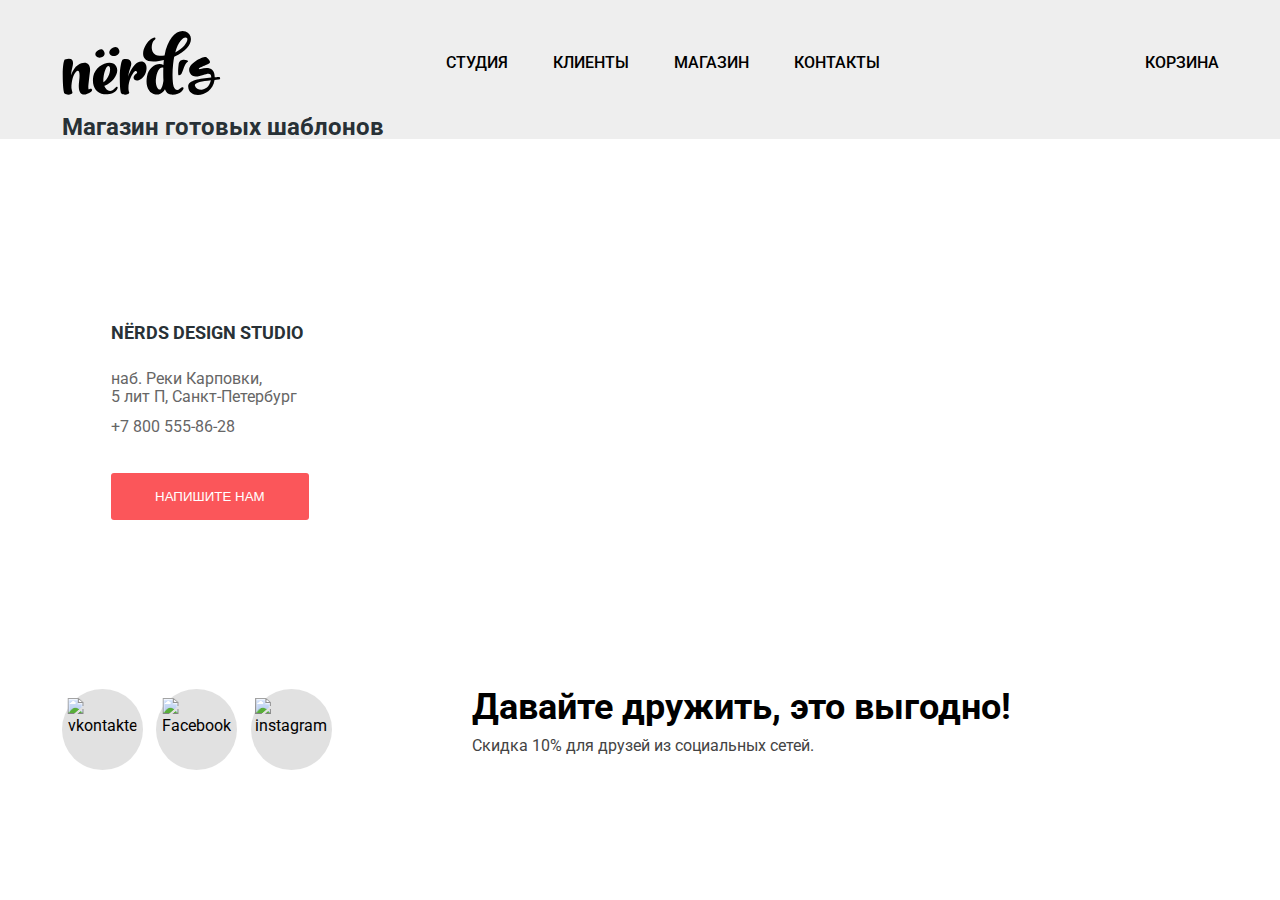
==== catalog.html @ 0bb06461 "добавил карту, начал каталог" ====
<!DOCTYPE html>
<html lang="ru">
<head>
    <meta charset="UTF-8">
    <meta http-equiv="X-UA-Compatible" content="IE=edge">
    <meta name="viewport" content="width=device-width, initial-scale=1.0">
    <title>Nerds-catalog</title>
    <link rel="preconnect" href="https://fonts.gstatic.com">
    <link href="https://fonts.googleapis.com/css2?family=Roboto:wght@400;500;700&display=swap" rel="stylesheet">
    <link rel="stylesheet" href="styles.css">
    <link rel="stylesheet" href="catalog.css">
</head>
<body>
    <header>
        <div class="container">
            <nav class="top-panel">
                <img src="image\nerds-logo.svg" alt="Логотип nerds" width="159" height="65">
                <ul class="top-panel-list">
                    <li><a href="#">Студия</a></li>
                    <li><a href="#">Клиенты</a></li>
                    <li><a href="#">Магазин</a></li>
                    <li><a href="#">Контакты</a></li>
                </ul>
                <span class="basket-link"><a href="#">Корзина</a></span>
            </nav>
            <h2 class="slogon-catalog">Магазин готовых шаблонов</h2>
        </div>
    </header>
    <div class="contacts">
        <div class="contact">
            <div class="ymap"><div id="yandexmap" style="width: 1440px; height: 400px;"></div></div>
            <div class="contact-studio">
                <h3>NЁRDS DESIGN STUDIO</h3>
                <p>наб. Реки Карповки,<br>5 лит П, Санкт-Петербург</p>
                <span>+7 800 555-86-28</span>
                <button class="btn-popup">Напишите нам</button>
            </div>
            <div class="popup">
                <button class="popup-close"><img src="image\Shape (2).svg" ></button>
                <form class="popup-form">
                    <h2 class="popup-form-title">Напишите нам</h2>
                    <div class="popup-form-wrapper">
                        <p class="popup-form-text">
                            <label class="form-text">Ваше имя:</label>
                            <input class="form-input" type="text" placeholder="Имя Фамилия">
                        </p>
                        <p class="popup-form-text">
                            <label class="form-text">Ваш email:</label>
                            <input class="form-input" type="text" placeholder="email@example.com">
                        </p>
                    </div>
                    <p class="popup-form-text">
                        <label class="form-text">Текст письма:</label>
                        <textarea class="form-input" type="text" placeholder="В свободной форме"></textarea>
                    </p>
                    <button class="popup-btn">Отправить</button>
                </form>
            </div>
        </div>
    </div>
    <footer>
        <div class="container">
            <div class="footer">
                <div class="footer-application">
                    <a href="#"><div><img src="image\svg\vk.svg" alt="vkontakte"></div></a>
                    <a href="#"><div><img src="image\svg\f.svg" alt="Facebook"></div></a>
                    <a href="#"><div><img src="image\svg\insta-icon.svg" alt="instagram"></div></a>
                </div>
                <div class="footer-discount">
                    <p>Давайте дружить, это выгодно!</p>
                    <span>Скидка 10% для друзей из социальных сетей.</span>
                </div>
            </div>
        </div>
    </footer>
    <script src="https://api-maps.yandex.ru/2.1/?lang=ru_RU" type="text/javascript"></script>
    <script src="script.js"></script>
</body>
</html>
---- styles.css ----
body {
    padding: 0;
    margin: 0;
    font-family: Roboto, Arial, Helvetica, sans-serif;
    font-style: normal;
    font-weight: normal;
    font-size: 16px;
    line-height: 24px;
    color: #283136;
}

header {
    background: #EEEEEE;
}

a {
    text-decoration: none;
    color: #000;
}

p {
    margin: 0;
}

ul {
    margin: 0;
    padding: 0;
}

li {
    list-style: none;
}

button {
    border: none;
    cursor: pointer; 
}

.container {
    width: 1157px;
    margin: 0 auto;
}

.top-panel {
    padding-top: 30px;
    font-weight: 500;
    line-height: 30px;
    text-transform: uppercase;
    color: #000000;
    display: flex;
    align-items: center;
    justify-content: space-between;
}

.top-panel-list {
    display: flex;
}

.top-panel-list li {
    margin-left: 45px;
}

.top-panel-list a:hover {
    color: #FB565A;
}

.top-panel-list li:first-child {
    margin-left: 0;
}

.top-panel img:hover {
    opacity: 0.7;
}

.basket-link {
    padding-left: 40px;
    background-image: url(https://i.yapx.ru/MfP0i.png);
    background-repeat: no-repeat;
    background-position: left;
    
}

.basket-link a:hover {
    color: #FB565A;
}

.feature {
    padding: 80px 0;
    background-image: url(https://i.yapx.ru/MfCC7.png);
    background-repeat: no-repeat;
    background-size: contain;
    background-position: right;
    position: relative;
}

.feature span {
    font-weight: 500;
    font-size: 55px;
    line-height: 55px;
    color: #000000;
    display: block;
}

.feature p {
    margin-top: 25px;
    margin-bottom: 38px;
}

.feature-button {
    padding: 15px 54px;
    font-weight: 500;
    font-size: 16px;
    line-height: 18px;
    text-transform: uppercase;
    background: #FB565A;
    border-radius: 3px;
    color: #FFFFFF;
}

.feature-button:hover {
    background: #E74246;
}

.dots {
    width: 88px;
    height: 18px;
    left: 50%;
    display: flex;
    justify-content: space-between;
    position: absolute;
    transform: translateY(-80%);
}

.dot {
    width: 18px;
    height: 18px;
    background: #FFFFFF;
    border-radius: 50%;
    display: flex;
    justify-content: center;
    align-items: center;
    position: relative;
}

.active::before {
    content: "";
    width: 5px;
    height: 5px;
    border: 2px solid #C1C1C1;
    border-radius: 50%;
    position: absolute;
    top: 50%;
    transform: translateY(-50%);
}

/*контент*/

.services {
    padding: 80px 0;
    display: flex;
    justify-content: space-between;
    border-bottom: 1px solid #eee;
}

.services-item {
    width: 300px;
}

.services-item h3 {
    font-weight: bold;
    font-size: 24px;
    line-height: 30px;
    text-transform: uppercase;
    color: #000000;
}

.services-item-btn {
    padding: 17px 39px;
    margin-top: 32px;
    font-weight: 500;
    font-size: 16px;
    line-height: 18px;
    text-transform: uppercase;
    color: #FFFFFF;
    border-radius: 3px;
}

.btn-red {
    background: #FB565A;
}

.btn-red:hover {
    background: #E74246;
}

.btn-green {
    background: #00CA74;
}

.btn-green:hover {
    background: #00BC6C;
}

.btn-yellow {
    background: #EFC849;
}

.btn-yellow {
    background: #EAB534;
}

/*2я секция*/

.company {
    padding-top: 40px;
    padding-bottom: 73px;
    display: flex;
    justify-content: space-between;
    border-bottom: 1px solid #eee;
}

.about-us {
    width: 651px;
    padding-top: 33px;
}

.about-us span {
    font-weight: 500;
    font-size: 45px;
    line-height: 45px;
    color: #000000;
}

.about-us p {
    padding-top: 32px;
}

.about-us h3 {
    margin-top: 40px;
    margin-bottom: 23px;
    text-transform: uppercase;
    font-size: 16px;
    line-height: 24px;
    color: #283136;
}

.about-us-list li {
    padding-left: 31px;
    margin-top: 38px;
    position: relative;
}

.about-us-list li::before {
    content: "";
    left: 0;
    position: absolute;
    width: 25px;
    height: 2px;
    background-color: #FB565A;
    top: 50%;
    transform: translateY(-50%);
}

.about-us-list li:first-child {
    margin-top: 0;
}

.credo {
    width: 360px;
}

.credo p {
    padding-left: 25px;
    margin-top: 37px;
    margin-bottom: 31px;
    font-weight: bold;
    text-transform: uppercase;
    color: black;
}

.credo-list {
    display: flex;
    justify-content: space-between;
}

.credo-item {
    width: 100px;
    margin-left: 22px;
    position: relative;
}

.credo-item:first-child {
    margin-left: 0;
}

.number {
    font-weight: bold;
    font-size: 45px;
    line-height: 64px;
    color: black;
}

.percent {
    font-weight: bold;
    font-size: 26px;
    line-height: 40px;
    position: absolute;
    top: 0;
}

/*3я секция  */

.customers {
    padding: 50px 0;
    display: flex;
    justify-content: space-between;
    align-items: center;
    border-bottom: 1px solid #eee;
}

.customers div {
    width: 290px;
    text-align: center;
    border-left: 1px solid #eee;
    opacity: 0.2;
}

.customers div:hover {
    opacity: 1;
}

.customers div:first-child {
    border-left: none;
}

/*4я секция*/

.contacts {
    min-width: 1158px;
    margin-top: 80px;
    margin-bottom: 70px;
    position: relative;
}

.contact {
    height: 400px;
    position: relative;
    display: flex;

}

.contact-studio {
    width: 320px;
    margin-left: calc(-1158px / 2);
    left: 50%;
    top: 50%;
    transform: translateY(-50%);
    background: #FFFFFF;
    z-index: 1;
    position: absolute;
}

.contact-studio h3 {
    font-weight: bold;
    font-size: 18px;
    line-height: 30px;
    margin-top: 50px;
    margin-left: 50px;
    margin-bottom: 22px;
}

.contact-studio p {
    margin-bottom: 12px;
    margin-left: 50px;
    line-height: 18px;
    color: #666666;
}

.contact-studio span {
    margin-left: 50px;
    margin-bottom: 37px;
    line-height: 18px;
    color: #666666;
    display: block;
}

.contact-studio button {
    padding: 16px 44px;
    margin-left: 50px;
    margin-bottom: 50px;
    font-weight: 500;
    text-transform: uppercase;
    color: #FFFFFF;
    background: #FB565A;
    border-radius: 3px;
}

.btn-popup:hover {
    background: #E74246;
}

.contact-map-market {
    margin-left: 388px;
    margin-top: 70px;
}

/*footer*/

.footer {
    padding-bottom: 70px;
    display: flex;
}

.footer-application {
    width: 270px;
    display: flex;
    justify-content: space-between;
}

.footer-application div {
    width: 81px;
    height: 81px;
    text-align: center;
    position: relative;
    border-radius: 50%;
    background: linear-gradient(0deg, #E1E1E1, #E1E1E1), #FFFFFF;
}

.footer-application div:hover {
    background: linear-gradient(0deg, #E74246, #E74246), #FFFFFF;
}

.footer-application img{
    position: absolute;
    bottom: 40%;
    transform: translateX(-50%);
}

.footer-discount {
    width: 660px;
    margin-left: 140px;
}

.footer-discount p {
    font-weight: bold;
    font-size: 36px;
    line-height: 36px;
    color: black;
}

.footer-discount  span{
    margin-top: 10px;
    line-height: 22px;
    color: #444444;
    display: block;
}


/*popup */

.popup {
    width: 960px;
    padding: 70px 100px;
    left: 50%;
    transform: translate(-50%, -50%);
    position: absolute;
    background-color: white;
    box-shadow: 0px 20px 40px rgba(0, 0, 0, 0.4);
    box-sizing: border-box;
    display: none;
    animation-duration: 1.5s;
    animation-fill-mode: both;
    animation-name: fadeIn;
}

.popup-form {
    position: relative;
}

.popup-form-wrapper {
    display: flex;
    justify-content: space-between;
    margin-bottom: 35px;
}
.popup-form-title {
    font-weight: bold;
    font-size: 45px;
    line-height: 53px;
    color: #000000;
}

.popup-form-text {
    width: 360px;
    width: 100%;
    display: inline-block;
}

input,
label {
    display: block;
}

.form-text {
    margin-bottom: 9px;
    font-weight: bold;
    line-height: 18px;
    color: #000000;
}

.form-input {
    width: 100%;
    padding: 16px;
    background: #FFFFFF;
    border: 2px solid #D7DCDE;
    box-sizing: border-box;
    border-radius: 3px;
}

.popup-form-text textarea {
    resize: none;
    height: 120px;
    overflow: auto;
}

.popup-btn {
    padding: 16px 83px;
    margin-top: 64px;
    background: #FB565A;
    border-radius: 3px;
    line-height: 18px;
    text-transform: uppercase;
    color: white;
}

.popup-btn:hover {
    background: #E74246;
}

.popup_open {
    display: block;
    z-index: 1;
}

.popup-close {
    padding: 0;
    margin-top: 50px;
    margin-left: 760px;
    position: absolute;
    background-color: transparent;
    opacity: 0.3;
}

.popup-close:hover {
    opacity: 1;
}

@keyframes fadeIn {
    from {
        opacity: 0;
    }
    to {
        opacity: 1;
    }
}


#slides {
    position: relative;
    height: 431px;
}

.slide {
    width: 1167px;
    position: absolute;
    opacity: 0;
    z-index: 1;
    -webkit-transition: opacity 1s;
    -moz-transition: opacity 1s;
    -o-transition: opacity 1s;
    transition: opacity 1s;
}

.showing {
    opacity: 1;
    z-index: 2;
}

#slide2 {
    background-image: url(https://i.yapx.ru/MkHXf.png);
}

#slide3 {
    background-image: url(https://i.yapx.ru/MkHYr.png);
}

#yandexmap {
    position: absolute;
}

.ymap{
    width: 1440px;
    margin: 0 auto;
    position: relative;
    width: 100%;
}


/*catalog.html */
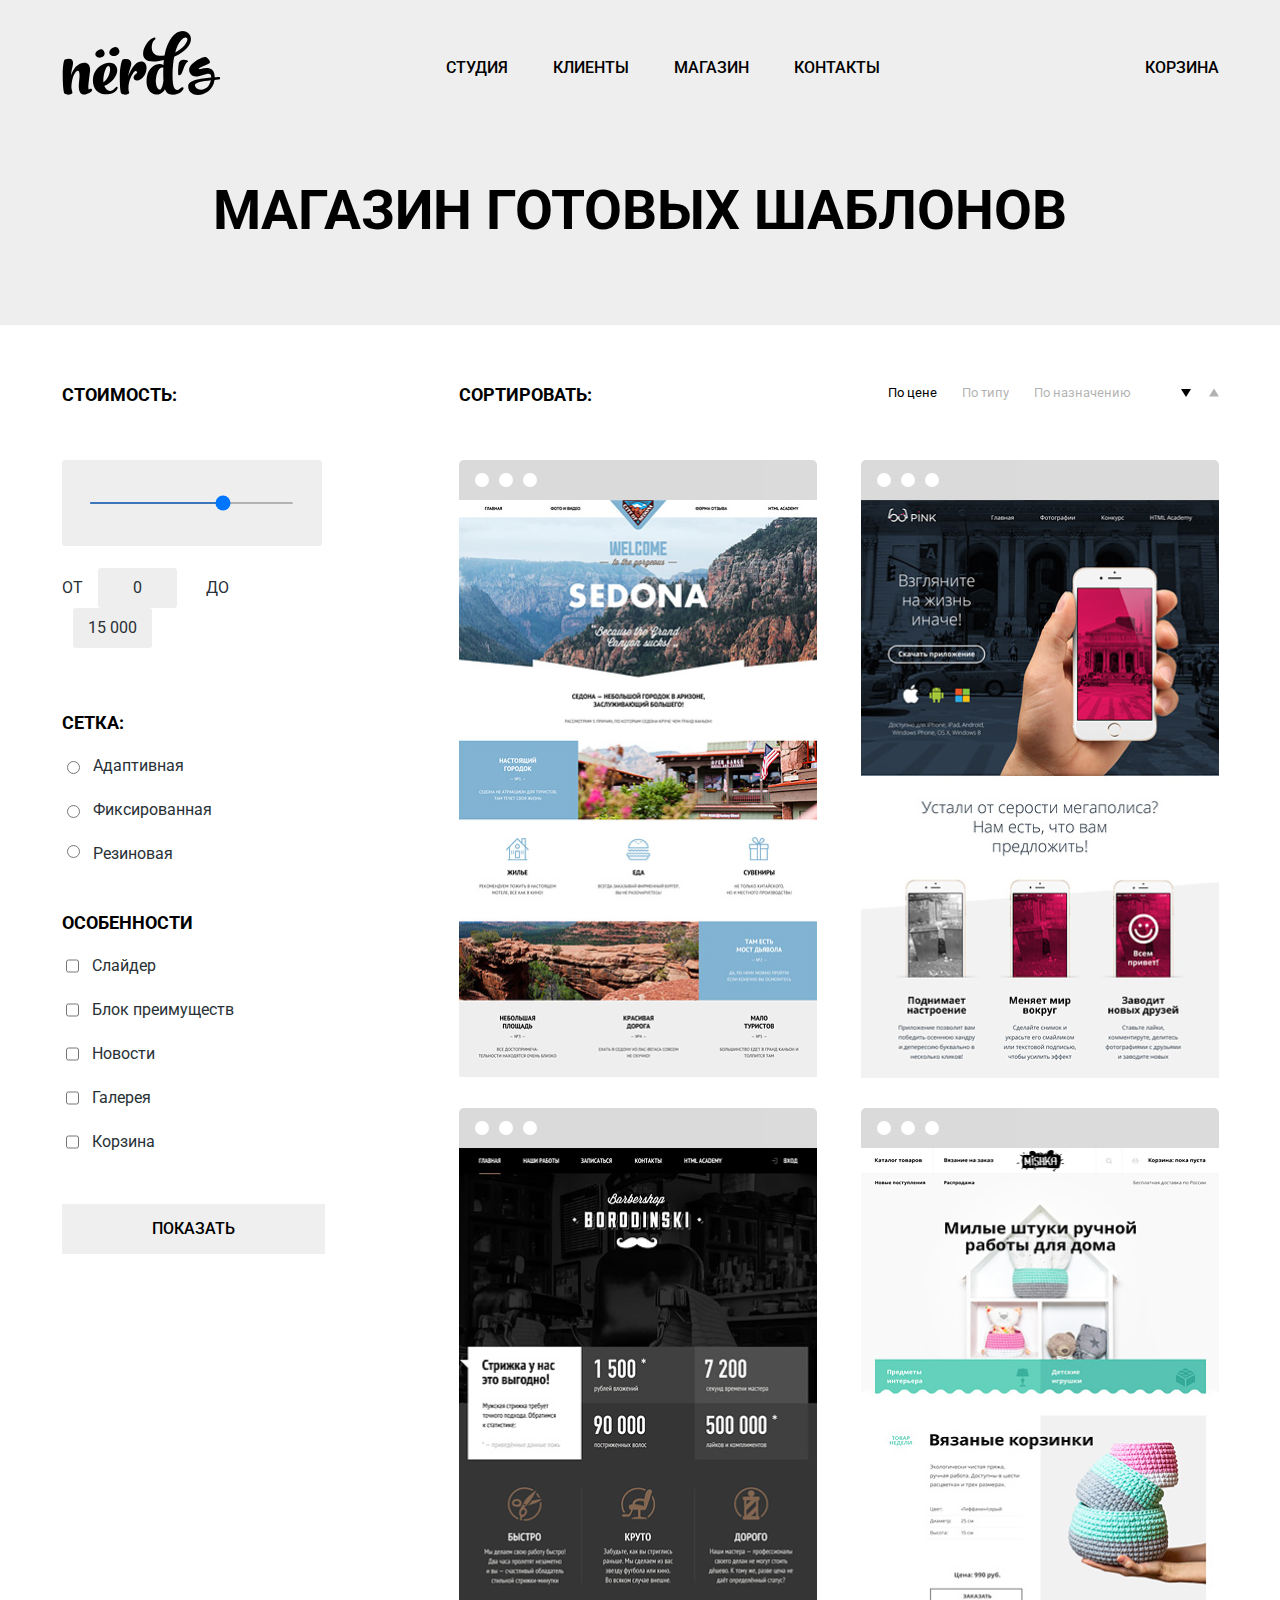
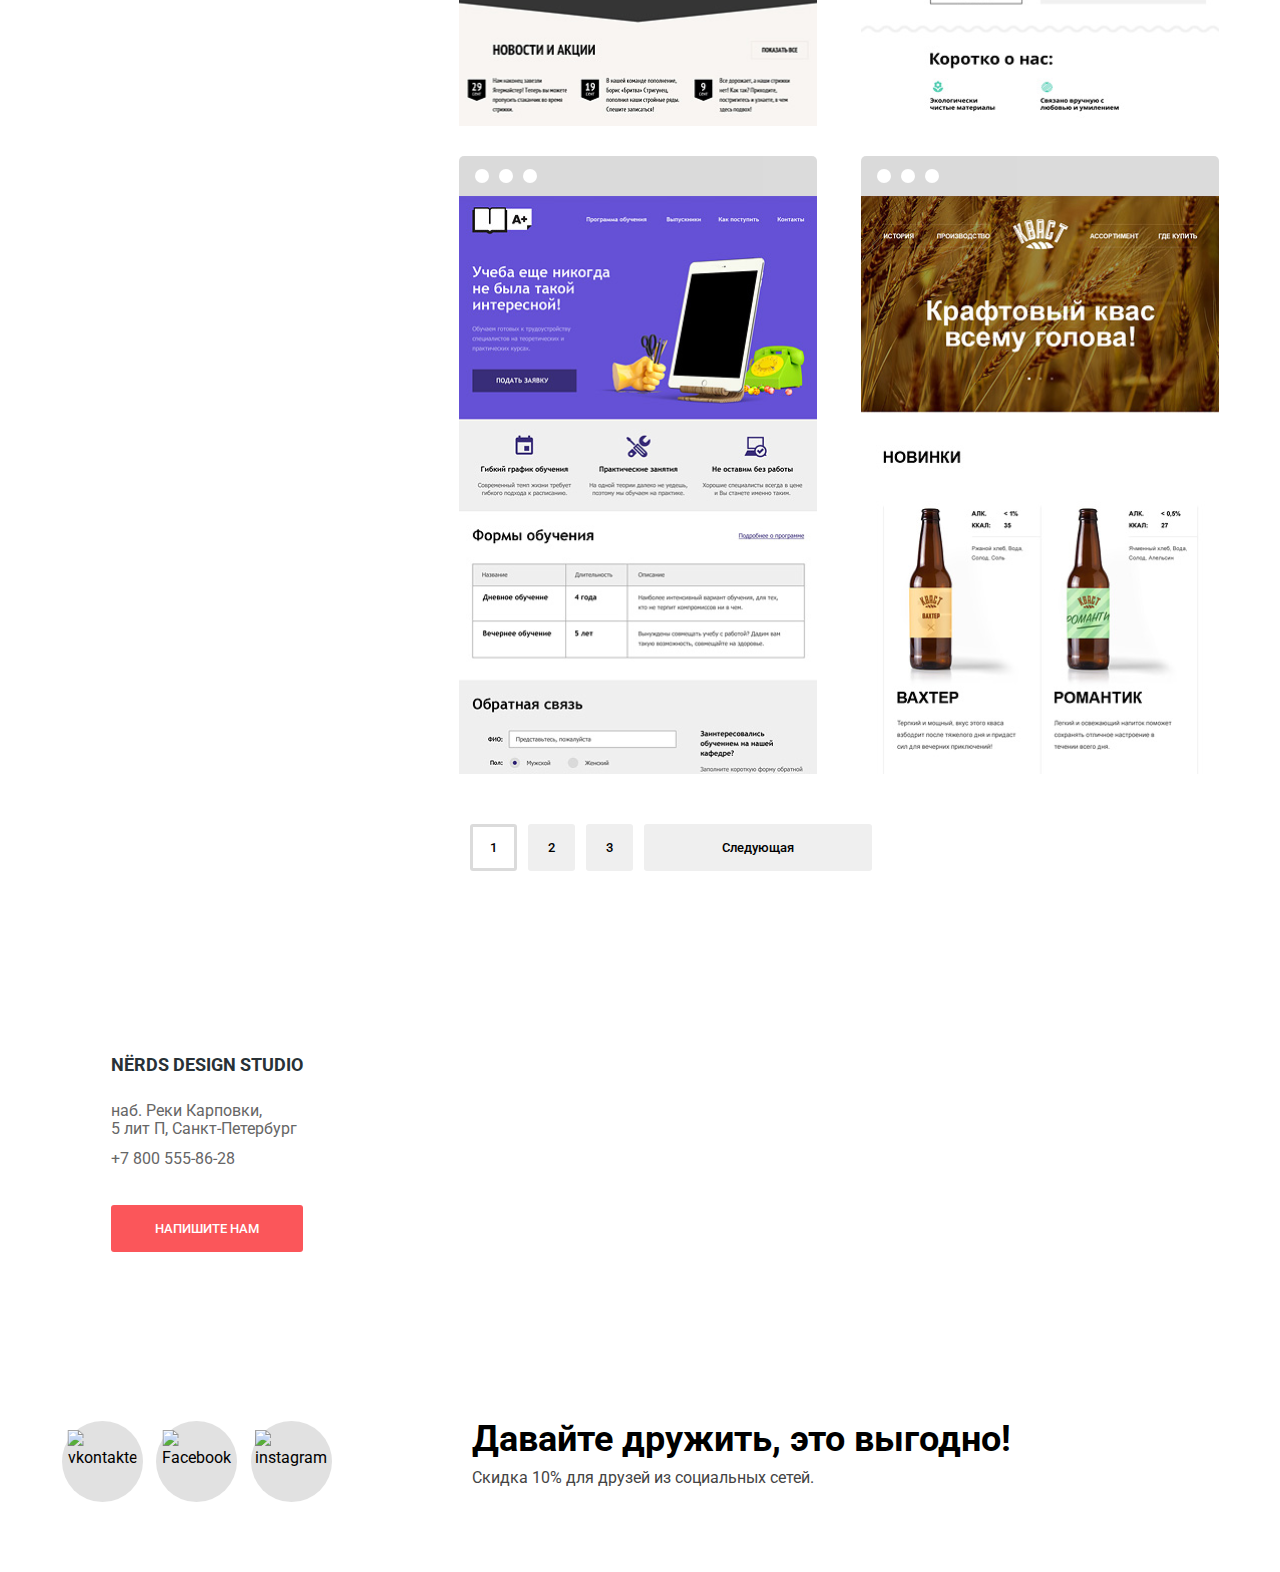
==== commit d90f587a: "Merge 2d525c0cc7f6ef64ca8a7e10d6c3e5fd725ebaef into d3c2a69f1d0de392e8ae8502629d1407a87a292d" ====
--- a/catalog.html
+++ b/catalog.html
@@ -14,7 +14,7 @@
     <header>
         <div class="container">
             <nav class="top-panel">
-                <img src="image\nerds-logo.svg" alt="Логотип nerds" width="159" height="65">
+                <a href="index.html"><img src="image\nerds-logo.svg" alt="Логотип nerds" width="159" height="65"></a>
                 <ul class="top-panel-list">
                     <li><a href="#">Студия</a></li>
                     <li><a href="#">Клиенты</a></li>
@@ -26,9 +26,171 @@
             <h2 class="slogon-catalog">Магазин готовых шаблонов</h2>
         </div>
     </header>
+    <div class="container content-box">
+        <div class="filter-box">
+            <h2>Стоимость:</h2>
+            <div class="filter-box-filter rate">
+                <div id="range"><input type="range" min="0" max="1500"  value="1000" style="width: 205px; height: 2px;" ></div>
+                <p>От <span class="price">0</span> до <span class="price price-max">15 000</span></p>
+            </div>
+            <h2>Сетка:</h2>
+            <div class="filter-box-filter">
+                <ul class="filter-box-list">
+                    <li class="filter-box-item">
+                        <input type="radio" id="adaptive">
+                        <label for="adaptive">Адаптивная</label>
+                    </li>
+                    <li class="filter-box-item">
+                        <input type="radio" id="fix">
+                        <label for="fix">Фиксированная</label>
+                    </li>
+                    <li class="filter-box-item">
+                        <input type="radio" id="rubber">
+                        <label for="rubber">Резиновая</label>
+                    </li>
+                </ul>
+            </div>
+            <h2>Особенности</h2>
+            <div class="filter-box-filter">
+                <ul class="filter-box-list">
+                    <li class="filter-box-item">
+                        <input type="checkbox" id="slider-check">
+                        <label for="slider-check">Слайдер</label>
+                    </li>
+                    <li class="filter-box-item">
+                        <input type="checkbox" id="advantages">
+                        <label for="advantages">Блок преимуществ</label>
+                    </li>
+                    <li class="filter-box-item">
+                        <input type="checkbox" id="news">
+                        <label for="news">Новости</label>
+                    </li>
+                    <li class="filter-box-item">
+                        <input type="checkbox" id="gallery">
+                        <label for="gallery">Галерея</label>
+                    </li>
+                    <li class="filter-box-item">
+                        <input type="checkbox" id="crate">
+                        <label for="crate">Корзина</label>
+                    </li>
+                </ul>
+            </div>
+            <button class="filter-box-btn">Показать</button>
+        </div>
+        <div class="products">
+            <div class="product-sorting">
+                <h2>Сортировать:</h2>
+                <ul class="product-sorting-list">
+                    <li class="product-sorting-item">
+                        <button class="product-sorting-btn sorting-btn-active">По цене</button>
+                    </li>
+                    <li class="product-sorting-item">
+                        <button class="product-sorting-btn">По типу</button>
+                    </li>
+                    <li class="product-sorting-item">
+                        <button class="product-sorting-btn">По назначению</button>
+                    </li>
+                    <li class="product-sorting-item">
+                        <button class="product-sorting-bottom sorting-btn-active"></button>
+                    </li>
+                    <li class="product-sorting-item">
+                        <button class="product-sorting-top"></button>
+                    </li>
+                </ul>
+            </div>
+            <div class="products-layout">
+                <ul class="products-layout-list">
+                    <li class="products-layout-item">
+                        <div class="products-layout-item-header">
+                            <span></span>
+                            <span></span>
+                            <span></span>
+                        </div>
+                        <img src="imageCatalog\img-sedona.svg">
+                        <div class="products-layout-item-footer">
+                            <h2>Sedona</h2>
+                            <p>Информационный сайт для туристов</p>
+                            <button>9 900 P</button>
+                        </div>
+                    </li>
+                    <li class="products-layout-item">
+                        <div class="products-layout-item-header">
+                            <span></span>
+                            <span></span>
+                            <span></span>
+                        </div>
+                        <img src="imageCatalog\img-pink.svg">
+                        <div class="products-layout-item-footer">
+                            <h2>Pink App</h2>
+                            <p>Продуктовый лендинг приложения для iOS и Android</p>
+                            <button>9 900 P</button>
+                        </div>
+                    </li>
+                    <li class="products-layout-item">
+                        <div class="products-layout-item-header">
+                            <span></span>
+                            <span></span>
+                            <span></span>
+                        </div>
+                        <img src="imageCatalog\img-barbershop.svg">
+                        <div class="products-layout-item-footer">
+                            <h2>Barbershop</h2>
+                            <p>Сайт салона красоты. Для мужчин, да.</p>
+                            <button>9 900 P</button>
+                        </div>
+                    </li>
+                    <li class="products-layout-item">
+                        <div class="products-layout-item-header">
+                            <span></span>
+                            <span></span>
+                            <span></span>
+                        </div>
+                        <img src="imageCatalog\img-mishka.svg">
+                        <div class="products-layout-item-footer">
+                            <h2>MISHKA</h2>
+                            <p>Интернет-магазин вязаных игрушек</p>
+                            <button>9 900 P</button>
+                        </div>
+                    </li>
+                    <li class="products-layout-item">
+                        <div class="products-layout-item-header">
+                            <span></span>
+                            <span></span>
+                            <span></span>
+                        </div>
+                        <img src="imageCatalog\img-aplus.svg">
+                        <div class="products-layout-item-footer">
+                            <h2>A Plus</h2>
+                            <p>Лендинг курсов повышения квалификации</p>
+                            <button>9 900 P</button>
+                        </div>
+                    </li>
+                    <li class="products-layout-item">
+                        <div class="products-layout-item-header">
+                            <span></span>
+                            <span></span>
+                            <span></span>
+                        </div>
+                        <img src="imageCatalog\img-kvast.svg">
+                        <div class="products-layout-item-footer">
+                            <h2>КВАСТ</h2>
+                            <p>Промо-сайт производителя крафтового кваса</p>
+                            <button>9 900 P</button>
+                        </div>
+                    </li>
+                </ul>
+                <ul class="products-layout-control">
+                    <li class="products-layout-control-unit"><button class="control-unit btn-active">1</button></li>
+                    <li class="products-layout-control-unit"><button class="control-unit">2</button></li>
+                    <li class="products-layout-control-unit"><button class="control-unit">3</button></li>
+                    <li class="products-layout-control-unit"><button class="control-unit btn-next">Следующая</button></li>
+                </ul>
+            </div>
+        </div>
+    </div>
     <div class="contacts">
         <div class="contact">
-            <div class="ymap"><div id="yandexmap" style="width: 1440px; height: 400px;"></div></div>
+            <div class="ymap"><div id="yandexmap" style="width: 100%; height: 400px;"></div></div>
             <div class="contact-studio">
                 <h3>NЁRDS DESIGN STUDIO</h3>
                 <p>наб. Реки Карповки,<br>5 лит П, Санкт-Петербург</p>
@@ -74,6 +236,6 @@
         </div>
     </footer>
     <script src="https://api-maps.yandex.ru/2.1/?lang=ru_RU" type="text/javascript"></script>
-    <script src="script.js"></script>
+    <script src="catalog.js"></script>
 </body>
 </html>--- a/catalog.css
+++ b/catalog.css
@@ -0,0 +1,259 @@
+h2 {
+    margin: 0;
+    font-style: Bold;
+    font-size: 18px;
+    line-height: 30px;
+    color: black;
+    text-transform: uppercase;
+}
+
+button {
+    font-family: Roboto;
+    padding: 0;
+}
+
+.slogon-catalog {
+    padding-bottom: 100px;
+    padding-top: 90px;
+    text-align: center;
+    font-style: Medium;
+    font-size: 55px;
+    color: black;
+}
+
+.content-box {
+    margin-top: 55px;
+    display: flex;
+    justify-content: space-between;
+}
+
+.filter-box {
+    width: 260px;
+}
+
+#range {
+    margin-top: 50px;
+    padding: 40px 0;
+    background-color: #EEEEEE;
+    display: flex;
+    justify-content: center;
+    border-radius: 3px;
+}
+
+.rate p {
+    margin-top: 22px;
+    margin-bottom: 60px;
+    color: #283136;
+    text-transform: uppercase;
+}
+
+.price {
+    padding: 8px 35px;
+    margin-left: 11px;
+    margin-right: 25px;
+    display: inline-block;
+    background-color: #EEEEEE;
+    border-radius: 3px;
+}
+
+.price-max {
+    padding: 8px 15px;
+    margin-right: 0px;
+}
+
+.filter-box-list {
+    margin-top: 16px;
+}
+
+.filter-box-item  {
+    margin-bottom: 20px;
+    display: flex;
+}
+
+.filter-box-item label {
+    margin-left: 10px;
+}
+
+#rubber {
+    margin-bottom: 30px;
+}
+
+.filter-box-btn {
+    margin-top: 30px;
+    padding: 16px 90px;
+    font-weight: 500;
+    font-style: Medium;
+    font-size: 16px;
+    line-height: 18px;
+    color: black;
+    text-transform: uppercase;
+}
+
+.products {
+    width: 760px;
+}
+
+.product-sorting {
+    display: flex;
+    justify-content: space-between;
+}
+
+.product-sorting-list {
+    display: flex;
+    justify-content: space-between;
+}
+
+.product-sorting-btn {
+    margin-right: 25px;
+    background-color: transparent;
+    opacity: 30%;
+}
+
+.product-sorting-bottom{
+    margin-left: 25px;
+    margin-right: 28px;
+    opacity: 30%;
+    border-top: 8px solid #000000;
+    border-left: 5px solid transparent;
+    border-right: 5px solid transparent;
+    background: transparent;
+}
+
+.product-sorting-item {
+    position: relative;
+}
+
+.product-sorting-top {
+    top: 50%;
+    right: 50%;
+    transform: translateY(-80%);
+    opacity: 30%;
+    background: transparent;
+    border-bottom: 8px solid #000000;
+    border-left: 5px solid transparent;
+    border-right: 5px solid transparent;
+    position: absolute;
+}
+
+.sorting-btn-active {
+    opacity: 100%;
+}
+
+.products-layout {
+    width: 760px;
+}
+
+.products-layout-list {
+    margin-top: 50px;
+    margin-bottom: 20px;
+    display: flex;
+    flex-wrap: wrap;
+    justify-content: space-between;
+}
+
+.products-layout-item {
+    margin-bottom: 30px;
+    position: relative;
+}
+
+.products-layout-item-header {
+    background-color: #4D4D4D;
+    display: flex;
+    border-top-right-radius: 5px;
+    border-top-left-radius: 5px;
+    opacity: 20%;
+    transition-duration: 0.3s;
+}
+
+.products-layout-item-header span {
+    width: 14px;
+    height: 14px;
+    margin: 13px 0;
+    margin-left: 10px;
+    background-color: white;
+    border-radius: 50%;
+}
+
+.products-layout-item-header span:first-child {
+    margin-left: 16px;
+}
+
+.products-layout-item-footer {
+    text-align: center;
+    background-color: #EEEEEE;
+    border-bottom-right-radius: 5px;
+    border-bottom-left-radius: 5px;
+    position: absolute;
+    top: 63%;
+    opacity: 0;
+    transition-duration: 0.3s;
+}
+
+.products-layout-item-footer p {
+    width: 255px;
+    margin: 0 52px;
+    line-height: 18px;
+    color: #666666;
+}
+
+.products-layout-item-footer h2 {
+    padding-top: 26px;
+    margin-bottom: 12px;
+}
+
+.products-layout-item-footer button {
+    padding: 16px 72px;
+    margin-top: 32px;
+    margin-bottom: 45px;
+    color: white;
+    background-color: #FB565A;
+    border-radius: 3px;
+}
+
+.products-layout-item-footer button:hover {
+    background-color: #E74246;
+    box-shadow: 0px 6px 15px rgb(0 0 0 / 25%);
+}
+
+
+.products-layout-control {
+    display: flex;
+}
+
+.control-unit {
+    padding: 16px 20px;
+    margin-left: 11px;
+    border-radius: 3px;
+    font-weight: 500;
+}
+
+.btn-next {
+    padding: 16px 78px;
+}
+
+.btn-active {
+    padding: 13px 17px;
+    background-color: white;
+    border: solid #DBDBDB;
+}
+
+.products-layout-item:hover .products-layout-item-header {
+    opacity: 100%;
+}
+
+.products-layout-item:hover .products-layout-item-footer {
+    opacity: 100%;
+}
+
+.products-layout-item-footer h2:hover {
+    color: #FB565A;
+}
+
+.products-layout-item:hover {
+    box-shadow: 0px 6px 15px rgb(0 0 0 / 25%);
+}
+
+.products-layout-item img {
+    width: 100%;
+    vertical-align: top;
+}